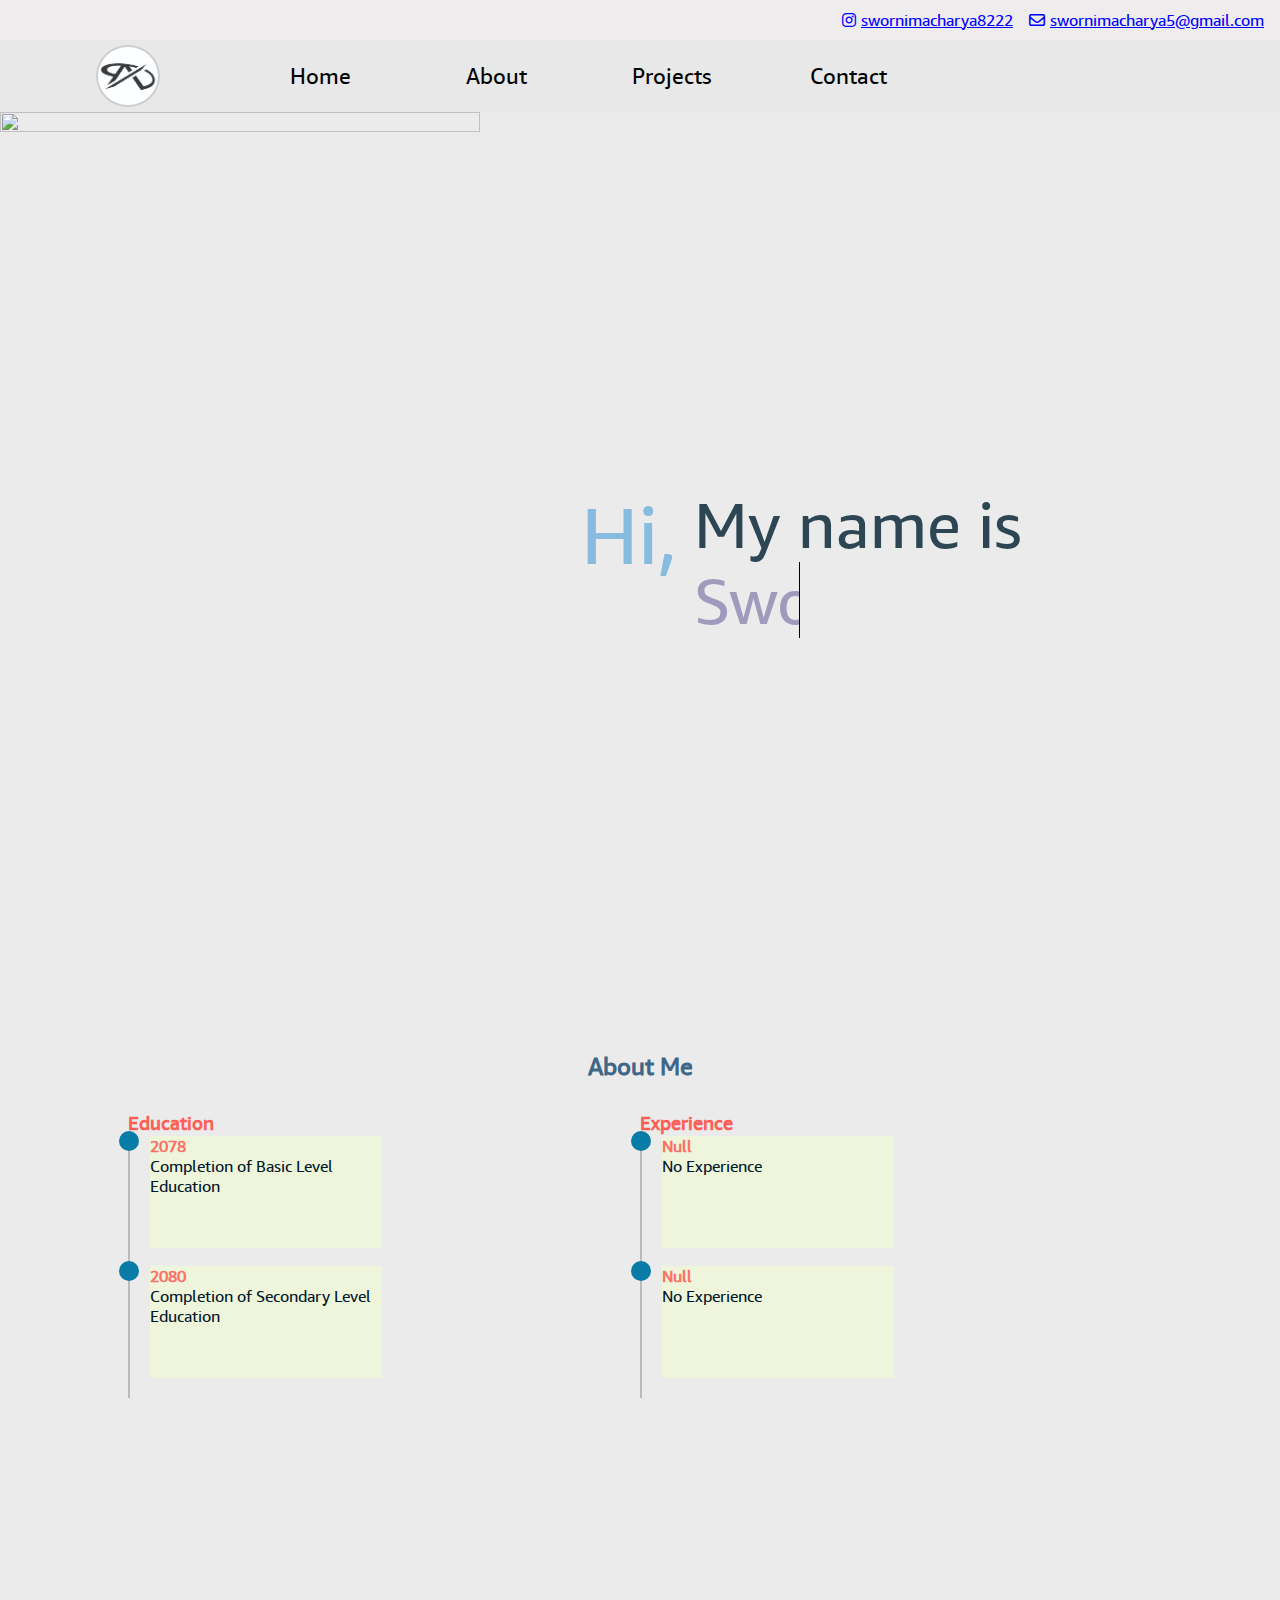
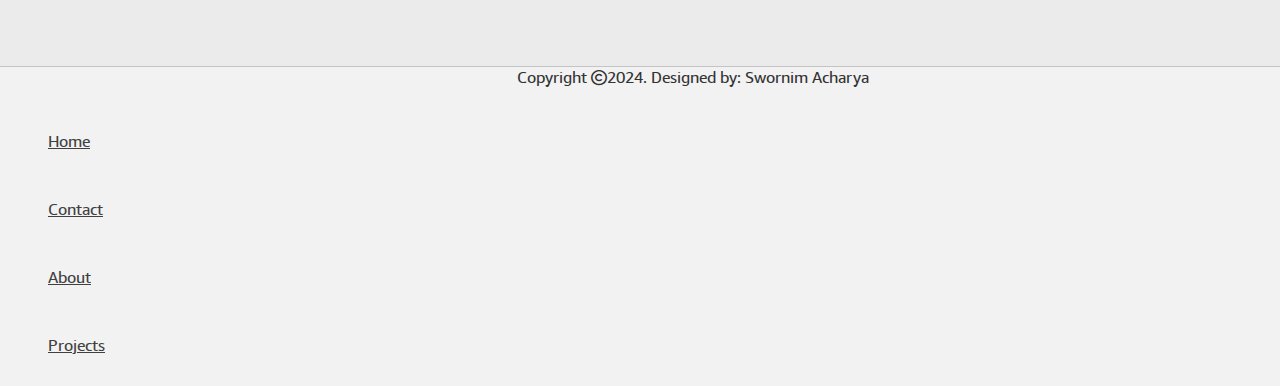
==== index.html @ 96acff61 "feature signup working" ====
<!DOCTYPE html>
<html lang="en">
<head>
    <meta name="viewport" content="width=device-width, initial-scale=1.0">

    <title>Personal Portfolio</title>
    <link rel="stylesheet" href="style.css">
    <link rel="icon" href="assests/photos/logo main.jpg">
    <link rel="stylesheet" href="https://cdnjs.cloudflare.com/ajax/libs/font-awesome/6.6.0/css/all.min.css">
    <script src="https://code.jquery.com/jquery-3.7.1.min.js"></script>
</head>
<body>
     <nav class="navbar">
        <div class="nav1">
            <a href="mailto:swornimacharya5@gmail.com"style="color:blue"><i class="fa-regular fa-envelope" style="margin-right:5px"></i><u>swornimacharya5@gmail.com</u></a>
            <a href="https://www.instagram.com/swornim8222/"style="color:blue"><i class="fa-brands fa-instagram" style="margin-right:5px"></i><u>swornimacharya8222</u></a>
        </div>
        <div class="nav2">
            <div class="nav2-part1">
                <a href="#"> <div id="logo"></div></a>
            </div>
            <div class="nav2-part2">
         <ol class="navlist">
            <li class="lists"><a href="#">Home</a></li>
            <li class="lists"><a href="#">About</a></li>
            <li class="lists"><a href="projects.html">Projects</a></li>
            <li class="lists"><a href="#">Contact</a></li>
         </ol>
         <div class="ham">
            <span></span><span></span><span></span>
       
       </div>
        </div>
       
        </div>
     </nav>
                <!-- off screen menu -->
                           

     <div class="off-screen-menu">
        <ol class="navlist-off">
            <li class="lists-off"><a href="#">Home</a></li>
            <li class="lists-off"><a href="#">About</a></li>
            <li class="lists-off"><a href="projects.html">Projects</a></li>
            <li class="lists-off"><a href="#">Contact</a></li>
         </ol>
     </div>

     
     
     
                          
     
        <div class="section-first">
        <div class="section-first-part1">
     <img src="assests/photos/main-section-photo.png"id="main-image">
    </div>
    <div class="section-first-part2">
       
        <div class="part2-parts">
        <div class="hi">Hi,</div>
        <ul class="section-first-part2-ul">
        <li class="hero">My name is</li>
        <li class="name dynamic-text">Swornim Acharya.</li>
    </ul></div>
    </div></div>
    <h2>About Me</h2>
    <div class="section-second">
        
     <div class="section-second-part1">
        <h3>Education</h3>
        <section class="section-second-section">
        <div id="education-1"class="abt-cont">
            <h4>2078</h4>
            <p>Completion of Basic Level Education</p>
        </div>
        <div id="education-2"class="abt-cont">
            <h4>2080</h4>
            <p>Completion of Secondary Level Education</p>
        </div>
    </section>
     </div>
    
     <div class="section-second-part2">
        <h3>Experience</h3>
        <section class="section-second-section">
        <div id="experience-1"class="abt-cont">
            <h4>Null</h4>
            <p>No Experience</p>
        </div>
        <div id="experience-2"class="abt-cont">
            <h4>Null</h4>
            <p>No Experience</p>
        </div>
     </div>
    </section>
    </div>


     
     
    <canvas></canvas>
   </div>






   <footer>
    
    <ul class="foot-list">
        <li class="foot-lists"><a href="#">Home</a></li>
        <li class="foot-lists"><a href="#">Contact</a></li>
        <li class="foot-lists"><a href="#">About</a></li>
        <li class="foot-lists"><a href="#">Projects</a></li>
    </ul>
    <p>Copyright <i class="fa-regular fa-copyright"></i>2024. Designed by: Swornim Acharya</p><br>
    
   </footer>
    <script src="logic.js"></script>
  
</body>
</html>
---- style.css ----
*{
    padding:0;
    margin:0;
    box-sizing: border-box;
    font-family:Amazon,Arial;
    max-width: 100%;
    
}
body{
    background-color: hsl(0, 0%, 92%);
    overflow-x: hidden;
   
}
:root{
    --whole-website-left-margin:4rem;
    --h3-color:#FE5F55;
    --section-second-section-padding-left:20px;
}
@font-face {
    font-family: Amazon;
    src: url(font-family/Amazon\ Ember.ttf);
}
nav{
    height: 7rem;
    width:100%;
    
    display: flex;
    flex-direction: column;
    background-color: hsl(0, 6%, 93%);
    margin-bottom: 1px solid hsl(0, 0%, 90%);
    z-index: -2;
    
}
.nav1{
height:2.5rem;
width:100%;
display: flex;
flex-direction: row-reverse;
align-items: center;
}
.nav1 a{
    margin-right:1rem;
}
@media (max-width:450px) {
    .nav1{
        flex-direction: column;
      padding-left: 10px;
      align-items: start;
    }
}
.nav2{
    height:4.5rem;
    width:100%;
    background-color: hsl(0, 0%, 91%);
    display:flex;
    flex-direction: row;
    z-index: 10;
}

.nav2-part2{
    height:100%;
    width:80%;
    display:flex;
    padding-right: 1rem;
    position:relative
}
#logo{
    height: 3.9rem;
    width:4rem;
    border-radius:50%;
    border:2px solid hsl(0, 0%, 81%);
    background:url(assests/photos/logo\ main.jpg);
    background-repeat:no-repeat;
    background-size:cover;
}
.nav2-part1{
    height: 100%;
    width:20%;
    display: flex;
    justify-content: center;
    align-items: center;
}
.sticky{
    position:fixed;

}
.navlist{
    display:flex;
     list-style-type: none;
     width:100%;
     height:100%;
     flex-direction: row;
     align-items: center;
}
nav a{
    text-decoration: none;
    color:black;
}
.lists{
    width:8rem;
    height:90%;
    border-radius: 10px;
    border:2px solid transparent;
    margin-right:3rem;
    text-align: center;
    cursor:pointer;
    display:flex;
    justify-content: center;
    align-items: center;
    font-size: 1.35rem;
}
.lists:hover{
    background-color: hsl(0, 0%, 81%);
}
@media (max-width:700px) {
    .lists{
        width:5rem;
        margin-right:2rem;
    }

}



/* off-screen-menu */
.off-screen-menu{
    background-color:  rgb(0, 0, 0);
    height: 100vh;
    width: 100%;
    max-width: 450px;
    position: fixed;
    top: 0;
    right: -700px;
    display: flex;
    flex-direction: column;
    align-items: center;    
    justify-content: center;
    text-align: center;
    font-size: 3rem;
    transition: .3s ease;
    opacity: 1;
    

}
.off-screen-menu.active {
    right: 0;
    opacity: 1;
}

.navlist-off{
    
    display:flex;
    list-style-type: none;
    flex-direction: column;
   
    align-items: center;
    justify-content: center;
   
   
}
.navlist-off a{
    text-decoration: none;
    color:white;
    
}
.lists-off{
    font-size: 1rem;
   padding:1rem 3rem 1rem 3rem;
   text-align: center;

    
}
.lists-off:hover{
    border:2px solid rgb(53, 41, 41);
    border-radius:5px;
    background-color: rgb(63, 49, 49);
}




   /* .off-screen-menu-ends*/
        /*      hamburger */
        .ham{
            height: 50px;
            width: 40px;
            margin-left: auto;
           position: absolute;
           top:auto;
           right: 2rem;
            align-self: center;
            cursor: pointer;
            overflow: visible;
            visibility: hidden;
            display: inline-block;
            z-index: 101;
            
        }


.ham span{
    height: 5px;
    width: 100%;
    background-color: #6F86FF;
    border-radius: 25px;
    position: absolute;
    right: 10%;
    top: 50%;
    transform: translate(-50%, -50%);
    transition: .3s ease;
    z-index: 1001;
    
}

.ham.active{
    z-index: 105;
    visibility: visible;
    display: inline-block;
}

.ham span:nth-child(1){
    top:25%;
}
.ham span:nth-child(3){
    top:75%;
}
.ham.active span {
    background-color: black;
    
}
.ham.active span:nth-child(1) {
    top: 50%;
    transform: translate(-50%, -50%) rotate(45deg);
}
.ham.active span:nth-child(2) {
    opacity: 0;
}
.ham.active span:nth-child(3) {
    top: 50%;
    transform: translate(-50%, -50%) rotate(-45deg);
}
           
@media (max-width:500px) {
    .ham{
       visibility: visible;
       display: block;
    }
    .navlist{
        display:none;
    }
}
              /* hamburger ends */
#main-image{
    max-width: 30rem;
 width:100%;
 height:fit-content;
 min-width: 18rem;

}

.section-first{
    width:100%;
    height:100vh;
    display:flex;
}
.section-first-part1{
    height:100%;
    width:40%;
    display:flex;
    margin-right:auto;
}
.section-first-part2{
    min-height:100vh;
    width: 60%;
    display:flex;
    justify-content: center;
    align-items: center;
    margin-left:10px;
}
.hi{
    font-size: 5rem;
    color:#87BCDE;
}
.section-first-part2-ul{
    font-size: 4rem;
    list-style-type: none;
    margin-left:1rem;
    color:#2D4654;
    
}
.dynamic-text{
    color: #A09ABC;
    position: relative;
    z-index:-1;
    overflow-x: hidden;
}
.dynamic-text::after{
    content: "";
    z-index:1;
    position:absolute;
    background:hsl(0, 0%, 92%);
    width: 100%;
    height: 100%;
    top:0;
    left:20%;
    border-left:1px solid black;
    animation:writing 4s steps(20) infinite normal;
    overflow-x: hidden;
}
@keyframes writing {
    100%{
        left:110%;

    }
    
}
@media (max-width:1100px){
    .section-first-part2-ul{
        font-size: 3rem;
    }

    .hi{
        font-size: 4rem;
    }
}
@media (max-width:844px){
    .section-first-part2-ul{
        font-size: 2rem;
    }

    .hi{
        font-size: 3rem;
    }
}
@media (max-width:560px) {
    nav1{
        height:3.5rem;
        font-size: 0.75rem;
    }
    .section-first{
        flex-direction: column;
        
        min-height: 4rem;
        max-height: 50rem;
        height:100%;
    }
    .section-first-part2{
        padding-top: 1rem;
       
        width: 100%;
        height:50rem;
        flex-direction: row;
        margin-bottom:5rem;
        position:relative;
        justify-content: start;
        align-items: center;
    }
    .part2-parts{
        width: 100%;
        height: 4rem;
        justify-content: center;
        align-items: center;
    }
}
.part2-parts{
    display: flex;
}


/* section second */
.section-second{
    display:grid;
    height:400px;
    width:80%;
    margin-left:auto;
    margin-right: auto;
    grid-template-columns: 1fr 1fr;
    margin-top:2rem;
    position:relative;
}
h2{
    text-align: center;
    width:100%;
    align-self: center;
    margin-top:40px;
    color:#416788;
    font-weight: bolder;
}

.section-second h3{
    color:var(--h3-color);
}
.section-second-part1{
    width:50%;
    height:100%;
}
.section-second-part2{
    width:50%;
    height:100%;
}


.abt-cont{
    height:7rem;
    width:100%;
    cursor: pointer;
    background-color: #EEF5DB;
    margin-bottom:18px;
    transition-duration: 2s;
    transition-property: all;
    position:relative;
}
.abt-cont:hover{
    box-shadow: 0px 3px 8px 12px #bababa;
    border:1px solid transparent;

}
.abt-cont p{
    width:100%;
    height:80%;
}
.section-second-section{
    border-left:2px solid #bababa;
    padding:2px 2px 2px var(--section-second-section-padding-left);
    position:relative;

}
.abt-cont::before{
    content:"";
    width:20px;
    height:20px;
    border-radius:50%;
    background:#087CA7;
    position:absolute;
    left:calc(0% - 31px);
    top:calc(0% - 5px);
}
.abt-cont h4{
    color:hsl(4, 99%, 70%);
}
.abt-cont p{
    color:#02182B;

}
@media(max-width:600px){
    .section-second-section{
        width:100%;
  
    }
    .section-second-part1+.section-second-part1{
        width:100%;
        position:relative;
    }
    .section-second{
        grid-template-rows: 1fr 1fr;
        grid-template-columns: none;
        height: 100vh;
        row-gap: 2rem;
        
    }
    
}
/* footer part */
footer{
    background-color:hsl(0, 0%, 95%);
    border-top:1px solid hsl(0, 0%, 77%);
    display:flex;
    height:20rem;
    width: 100%;
   
}
.foot-list{
    display:flex;
    flex-direction: column;
    height:2rem;

    margin-top:2rem;
}
.foot-list a{
    color:hsl(0, 0%, 25%);
    text-decoration: underline;
}
.foot-lists{
    list-style-type: none;
    margin-top:2rem;
    margin-left: 3rem;
    margin-bottom:1rem;
}


footer p{
    text-align: center;
    font-size: 1rem;
    color:hsl(0, 0%, 20%);
    display:inline-block;
    height:2rem;
    width:100%;
    
}
footer i{
    display:inline-block;
}
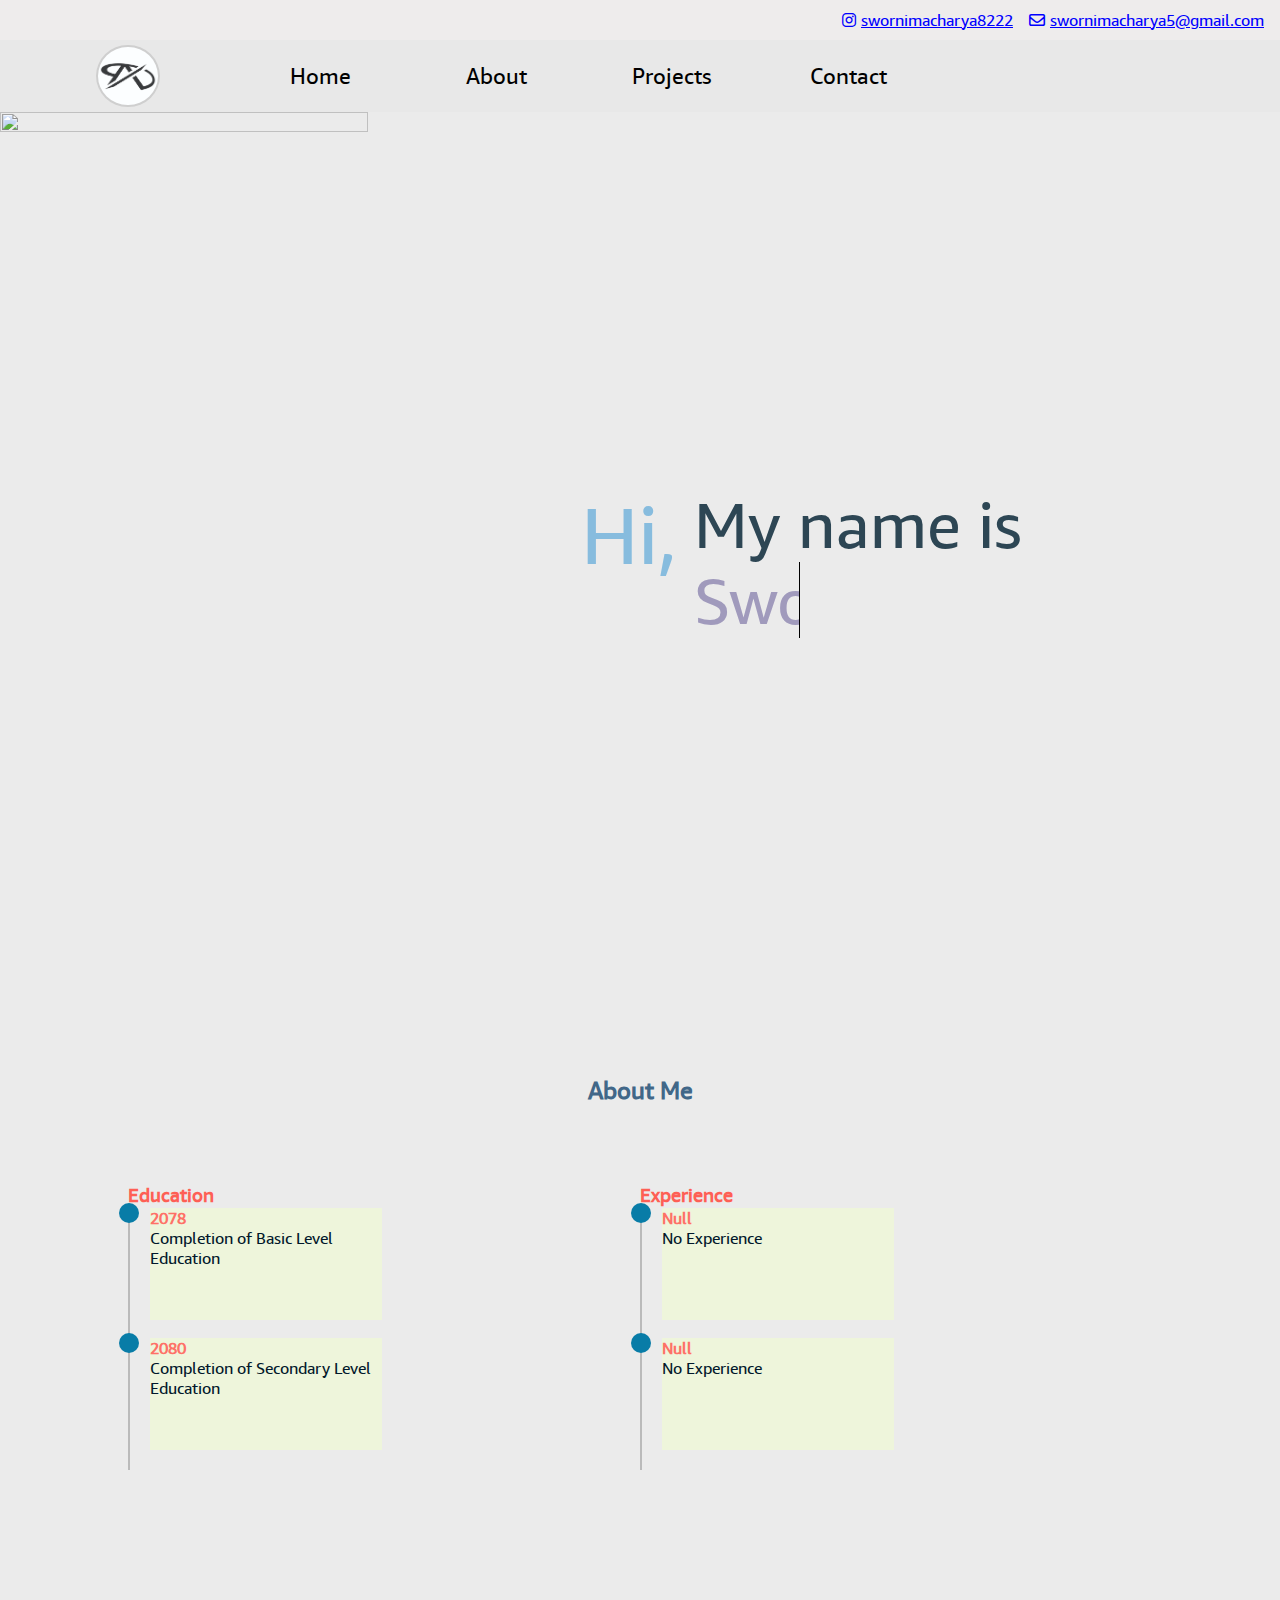
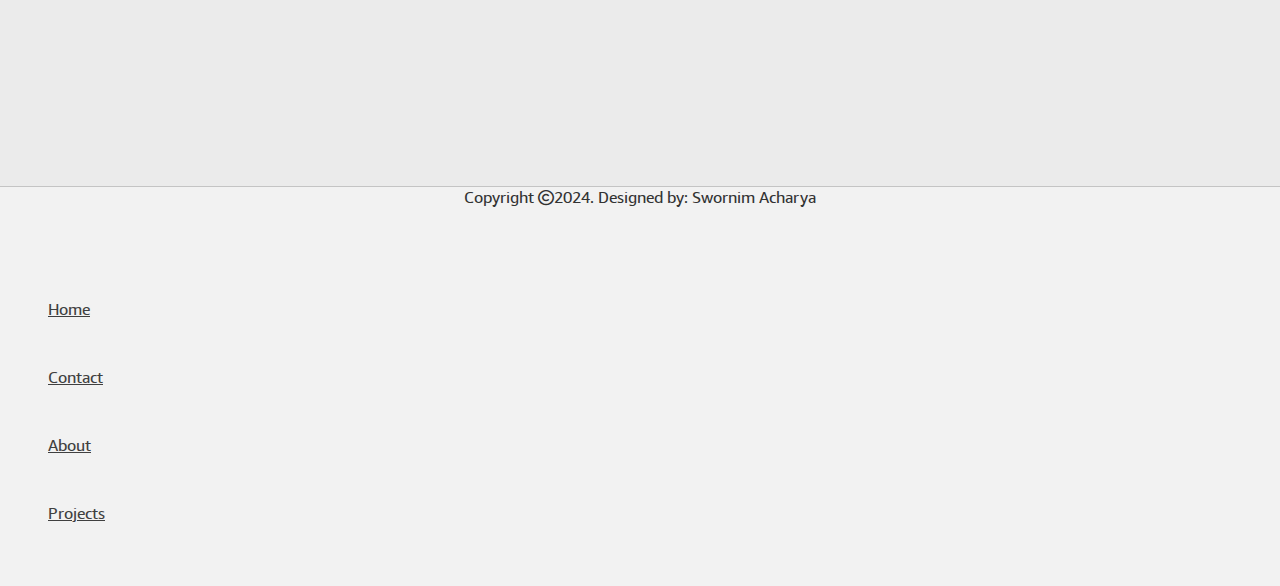
==== commit 9cc14570: "Update index.html" ====
--- a/index.html
+++ b/index.html
@@ -64,9 +64,10 @@
         <li class="name dynamic-text">Swornim Acharya.</li>
     </ul></div>
     </div></div>
-    <h2>About Me</h2>
+    
     <div class="section-second">
-        
+        <h2 class="about">About Me</h2>
+        <div class="section-second-main">
      <div class="section-second-part1">
         <h3>Education</h3>
         <section class="section-second-section">
@@ -94,6 +95,7 @@
         </div>
      </div>
     </section>
+</div>
     </div>
 
 
@@ -108,17 +110,17 @@
 
 
    <footer>
-    
+    <p class="Copyright">Copyright <i class="fa-regular fa-copyright"></i>2024. Designed by: Swornim Acharya</p>
     <ul class="foot-list">
         <li class="foot-lists"><a href="#">Home</a></li>
         <li class="foot-lists"><a href="#">Contact</a></li>
         <li class="foot-lists"><a href="#">About</a></li>
         <li class="foot-lists"><a href="#">Projects</a></li>
     </ul>
-    <p>Copyright <i class="fa-regular fa-copyright"></i>2024. Designed by: Swornim Acharya</p><br>
+    <br>
     
    </footer>
     <script src="logic.js"></script>
   
 </body>
-</html>+</html>
--- a/style.css
+++ b/style.css
@@ -251,7 +251,7 @@
 }
               /* hamburger ends */
 #main-image{
-    max-width: 30rem;
+    max-width: 23rem;
  width:100%;
  height:fit-content;
  min-width: 18rem;
@@ -323,7 +323,16 @@
         font-size: 4rem;
     }
 }
-@media (max-width:844px){
+@media (max-width:350px) {
+    .hi{
+        font-size: 2.5rem;
+    }
+    .section-first-part2-ul{
+        font-size: 1.5rem;
+    }
+
+}
+@media (min-width:350px) and (max-width:844px){
     .section-first-part2-ul{
         font-size: 2rem;
     }
@@ -332,7 +341,7 @@
         font-size: 3rem;
     }
 }
-@media (max-width:560px) {
+@media (max-width:600px) {
     nav1{
         height:3.5rem;
         font-size: 0.75rem;
@@ -346,21 +355,25 @@
     }
     .section-first-part2{
         padding-top: 1rem;
-       
+       max-height: 10rem;
         width: 100%;
-        height:50rem;
+        height:30%;
         flex-direction: row;
         margin-bottom:5rem;
         position:relative;
         justify-content: start;
         align-items: center;
+        padding-left:1rem
     }
     .part2-parts{
-        width: 100%;
+        min-width: 100%;
         height: 4rem;
         justify-content: center;
         align-items: center;
     }
+    .section-first-part1{
+        height:70%;
+    }
 }
 .part2-parts{
     display: flex;
@@ -368,14 +381,23 @@
 
 
 /* section second */
+.about{
+    margin-top:4rem;
+}
 .section-second{
+    display: flex;
+    justify-content: center;
+    align-items: center;
+    flex-direction: column;
+}
+.section-second-main{
     display:grid;
     height:400px;
     width:80%;
     margin-left:auto;
     margin-right: auto;
     grid-template-columns: 1fr 1fr;
-    margin-top:2rem;
+    margin-top:5rem;
     position:relative;
 }
 h2{
@@ -423,7 +445,7 @@
     border-left:2px solid #bababa;
     padding:2px 2px 2px var(--section-second-section-padding-left);
     position:relative;
-
+   
 }
 .abt-cont::before{
     content:"";
@@ -451,7 +473,7 @@
         width:100%;
         position:relative;
     }
-    .section-second{
+    .section-second-main{
         grid-template-rows: 1fr 1fr;
         grid-template-columns: none;
         height: 100vh;
@@ -465,9 +487,13 @@
     background-color:hsl(0, 0%, 95%);
     border-top:1px solid hsl(0, 0%, 77%);
     display:flex;
-    height:20rem;
+    height:25rem;
     width: 100%;
+   flex-direction: column;
+   margin-top:3rem;
+   align-items: start;
    
+   gap: 10;
 }
 .foot-list{
     display:flex;
@@ -495,8 +521,21 @@
     display:inline-block;
     height:2rem;
     width:100%;
-    
-}
+    margin-bottom:1rem;
+}
+
 footer i{
     display:inline-block;
-}+}
+@media (max-width:500px) {
+    footer p{
+        margin-bottom:2rem;
+    }
+    footer{
+        height:25rem;
+
+    }
+    .copyright{
+        margin-bottom:1rem;
+    }
+}
